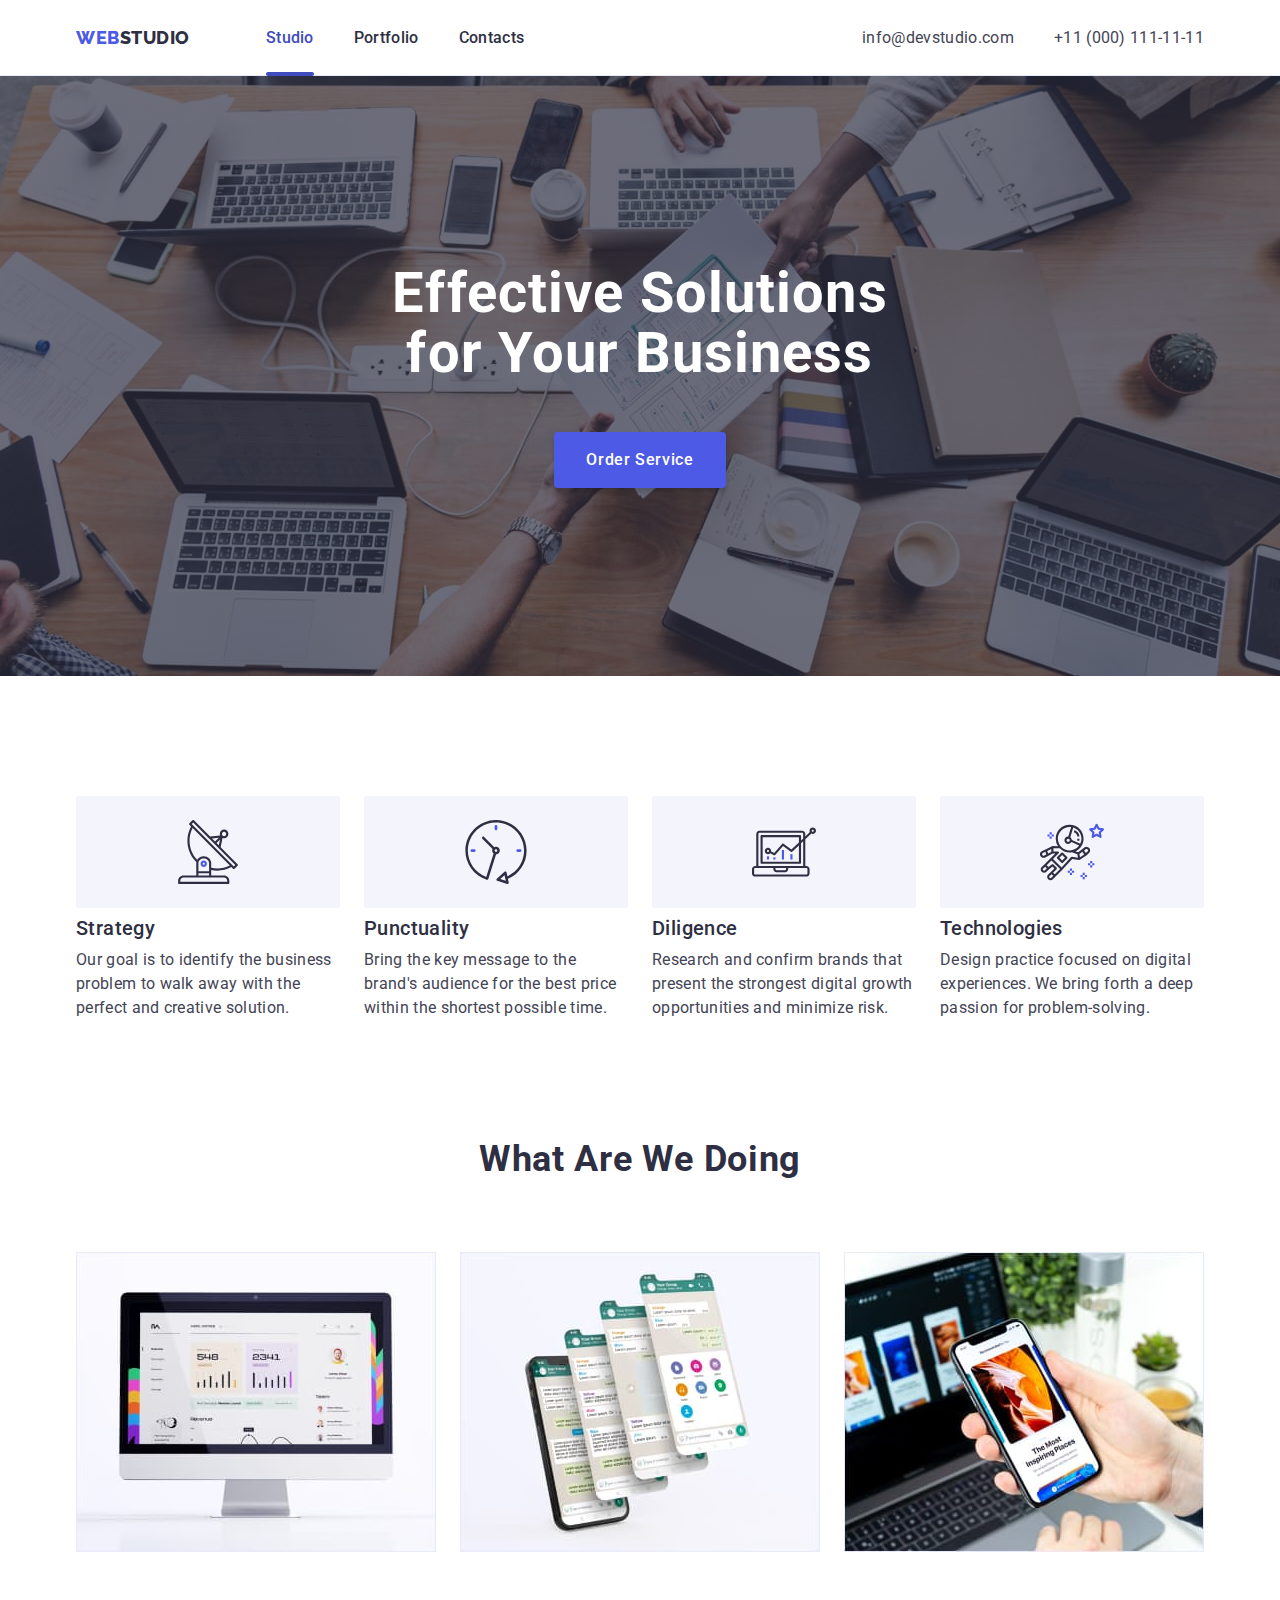
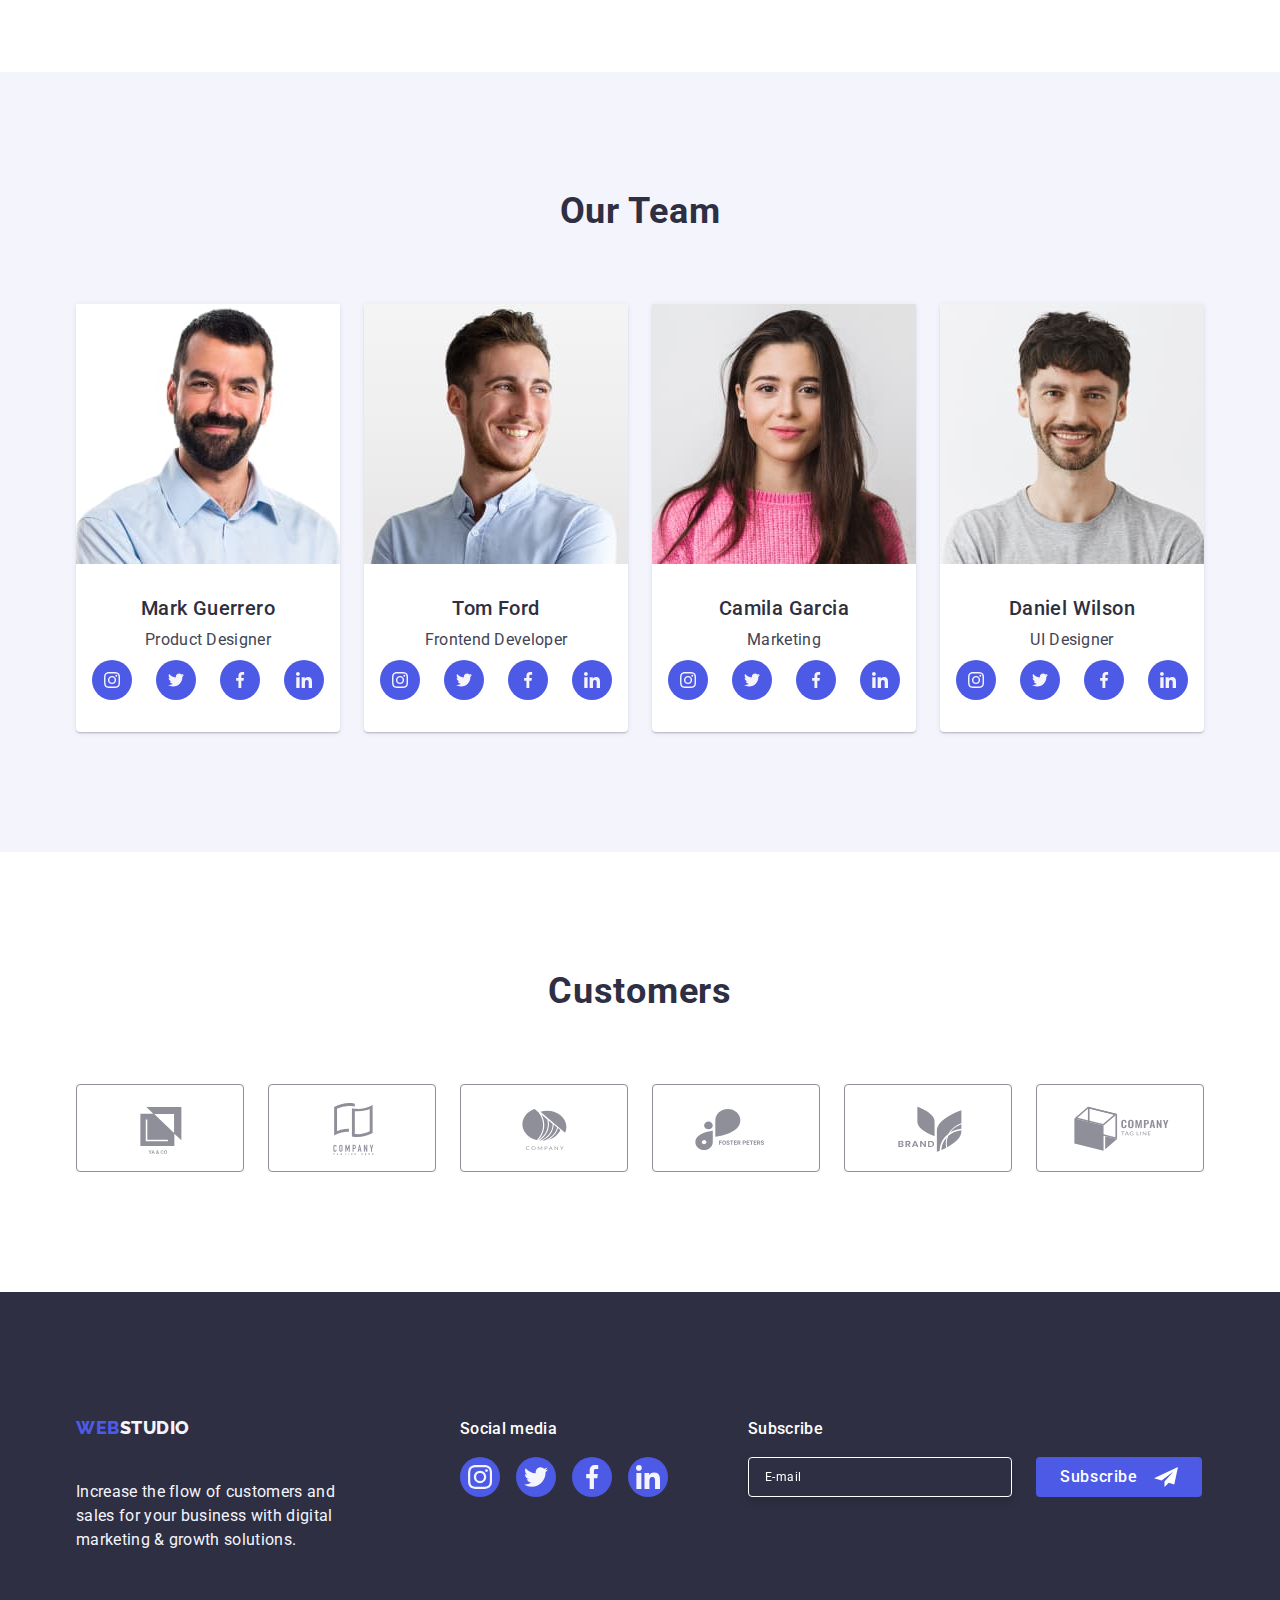
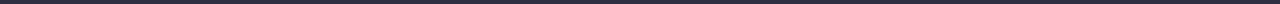
==== index.html @ 9b68bb9d "Add files via upload" ====
<!DOCTYPE html>
<html lang="en">
<head>
    <meta charset="UTF-8">
    <meta http-equiv="X-UA-Compatible" content="IE=edge">
    <meta name="viewport" content="width=device-width, initial-scale=1.0">
    <title>Document</title>
    <link rel="preconnect" href="https://fonts.googleapis.com">
    <link rel="preconnect" href="https://fonts.gstatic.com" crossorigin>
    <link href="https://fonts.googleapis.com/css2?family=Raleway:wght@800&family=Roboto:wght@400;500;700;900&display=swap" rel="stylesheet">
    <link rel="stylesheet" href="https://cdnjs.cloudflare.com/ajax/libs/modern-normalize/1.1.0/modern-normalize.min.css">
    <link rel="stylesheet" href="./css/styles.css"/>

</head>
    <body>
          
   <header class="header">
    <div class="container page-header-container">
    <nav class="page-nav">
      <a href="./index.html" class="logo link">Web<span class="text-logo">Studio</span></a>
      <ul class="list menu">
        <li class="menu-nav"><a class="list-nav current link" href="./index.html">Studio</a></li>
        <li class="menu-nav"><a class="list-nav link" href="./portfolio.html">Portfolio</a></li>
        <li class="menu-nav"><a class="list-nav link" href="">Contacts</a></li>
      </ul>
    </nav>
    <address class="address">
    <ul class="list menu-address">
      <li class="menu-contact"><a class="list-contact link" href="mailto:info@devstudio.com">info@devstudio.com</a></li>
      <li class="menu-contact"><a class="list-contact link" href="tel:+110001111111">+11 (000) 111-11-11</a></li>
    </ul>
  </address>
    </div>
  </header>

  <main>

      <section class="hero">
        <div class="container hero-wrap">
        <h1 class="hero-title">Effective Solutions for Your Business</h1>
        <button type="button" class="hero-button" data-modal-open>Order Service</button>
        </div>
      </section>
  
    <section class="section">
      <div class="container">
      <h2 hidden class="visually-hidden">Features</h2>
      <ul class="section-text list">
        <li class="card-list">
          <div class="advantages">
          <svg class="icon-antenna" width="64" height="64"><use href="./images/icons.svg#icon-antenna"></use>
         </svg>
        </div>

          <h3 class="headline">Strategy</h3>
          <p class="text">Our goal is to identify the business problem to walk away with the perfect and creative solution. </p>
        </li>
        <li class="card-list">
          <div class="advantages">
            <svg class="icon-clock" width="64" height="64"><use href="./images/icons.svg#icon-clock"></use>
           </svg>
          </div>

          <h3 class="headline">Punctuality</h3>
          <p class="text">Bring the key message to the brand's audience for the best price within the shortest possible time.</p>
        </li>
        <li class="card-list">
          <div class="advantages">
            <svg class="icon-diagram" width="64" height="64"><use href="./images/icons.svg#icon-diagram"></use>
           </svg>
          </div>

          <h3 class="headline">Diligence</h3>
          <p class="text">
            Research and confirm brands that present the strongest digital growth opportunities and minimize risk.</p>
        </li>
        <li class="card-list">
          <div class="advantages">
            <svg class="icon-astronaut" width="64" height="64"><use href="./images/icons.svg#icon-astronaut"></use>
           </svg>
          </div>
          <h3 class="headline">Technologies</h3>
          <p class="text">Design practice focused on digital experiences. We bring forth a deep passion for problem-solving.</p>
        </li>
      </ul>
      </div>
    </section>

    <section class="section-work">
      <div class="container">
      <h2 class="section-title">What are we doing</h2>
      <ul class="cards list">
        <li class="card-list card-imag">
          <img
            width="360"
            src="./images/computer.jpg"
            alt="Project development"
          />
        </li>
        <li class="card-list card-imag">
          <img
            width="360"
            src="./images/addition.jpg"
            alt="Optimization"
          />
        </li>
        <li class="card-list card-imag">
          <img
            width="360"
            src="./images/cellphone.jpg"
            alt="Design"
          />
        </li>
      </ul>
      </div>
    </section>
    <section class="section-comand">
      <div class="container">
      <h2 class="section-title">Our Team</h2>
      <ul class="cards list">
        <li class="list-comand">
          <img width="264" src="./images/markguerrero.jpg" alt="Mark Guerrero" />
          <div class="comand-card">
          <h3 class="headline headline-comand">Mark Guerrero</h3>
          <p class="text comand-text">Product Designer</p>
        
          <ul class="social-icons list">
            <li class="social"> 
              <a class="social-link link" href="">
              <svg class="icon" width="16" height="16"><use href="./images/icons.svg#icon-instagram"></use>
              </svg>
              </a>
            </li>

            <li class="social"><a class="social-link link" href="">
              <svg class="icon" width="16" height="16"><use href="./images/icons.svg#icon-twitter"></use>
              </svg>
            </a>
            </li>

            <li class="social">
              <a class="social-link link " href="">
              <svg class="icon" width="16" height="16"><use href="./images/icons.svg#icon-facebook"></use>
              </svg>
              </a>
            </li>

            <li class="social"> 
              <a class="social-link link" href="">
              <svg class="icon" width="16" height="16"><use href="./images/icons.svg#icon-linkedin"></use>
              </svg>
              </a>
            </li>
          </ul>
          </div>
        </li>

        <li class="list-comand">
          <img width="264" src="./images/tomford.jpg" alt="Tom Ford" />
          <div class="comand-card">
          <h3 class="headline headline-comand">Tom Ford</h3>
          <p class="text comand-text">Frontend Developer</p>
          

          <ul class="social-icons list">

            <li class="social"> 
              <a class="social-link link" href="">
              <svg class="icon" width="16" height="16"><use href="./images/icons.svg#icon-instagram"></use>
              </svg>
              </a>
            </li>

            <li class="social"><a class="social-link link" href="">
              <svg class="icon" width="16" height="16"><use href="./images/icons.svg#icon-twitter"></use>
              </svg>
            </a>
            </li>

            <li class="social">
              <a class="social-link link" href="">
              <svg class="icon" width="16" height="16"><use href="./images/icons.svg#icon-facebook"></use>
              </svg>
              </a>
            </li>

            <li class="social"> 
              <a class="social-link link" href="">
              <svg class="icon" width="16" height="16"><use href="./images/icons.svg#icon-linkedin"></use>
              </svg>
              </a>
            </li>
          </ul>
          </div>
          </li>
      
        <li class="list-comand">
  
          <img width="264" src="./images/camilagarcia.jpg" alt="Camila Garcia" />
          <div class="comand-card">
          <h3 class="headline headline-comand">Camila Garcia</h3>
          <p class="text comand-text">Marketing</p>
        
          <ul class="social-icons list">
            
            <li class="social"> 
              <a class="social-link link" href="">
              <svg class="icon" width="16" height="16"><use href="./images/icons.svg#icon-instagram"></use>
              </svg>
              </a>
            </li>

            <li class="social"><a class="social-link link" href="">
              <svg class="icon" width="16" height="16"><use href="./images/icons.svg#icon-twitter"></use>
              </svg>
            </a>
            </li>

            <li class="social">
              <a class="social-link link " href="">
              <svg class="icon" width="16" height="16"><use href="./images/icons.svg#icon-facebook"></use>
              </svg>
              </a>
            </li>

            <li class="social"> 
              <a class="social-link link" href="">
              <svg class="icon" width="16" height="16"><use href="./images/icons.svg#icon-linkedin"></use>
              </svg>
              </a>
            </li>
          </ul>
          </div>
        </li>
        <li class="list-comand">
          <img width="264" src="./images/danielwilson.jpg" alt="Daniel Wilson" />
          <div class="comand-card">
          <h3 class="headline headline-comand">Daniel Wilson</h3>
          <p class="text comand-text">UI Designer</p>
          
          <ul class="social-icons list">
            
            <li class="social"> 
              <a class="social-link link" href="">
              <svg class="icon" width="16" height="16"><use href="./images/icons.svg#icon-instagram"></use>
              </svg>
              </a>
            </li>

            <li class="social"><a class="social-link link" href="">
              <svg class="icon" width="16" height="16"><use href="./images/icons.svg#icon-twitter"></use>
              </svg>
            </a>
            </li>

            <li class="social">
              <a class="social-link link " href="">
              <svg class="icon" width="16" height="16"><use href="./images/icons.svg#icon-facebook"></use>
              </svg>
              </a>
            </li>

            <li class="social"> 
              <a class="social-link link" href="">
              <svg class="icon" width="16" height="16"><use href="./images/icons.svg#icon-linkedin"></use>
              </svg>
              </a>
            </li>
          </ul>
          </div>
        </li>
      </ul>
      </div>
    </section>

<section class="section">
  <div class="container">
  <h2 class="headline-customers">Customers</h2>

  <ul class="company-list list">       
    <li class="company"> 
      <a class="site-companys link" href="">
      <svg class="customers-icon" width="104" height="56"><use href="./images/icons.svg#icon-ya-co"></use>
      </svg>
      </a>
    </li>

    <li class="company"> 
      <a class="site-companys link" href="">
      <svg class="customers-icon" width="104" height="56"><use href="./images/icons.svg#icon-tagline-here"></use>
      </svg>
      </a>
    </li>
    <li class="company"> 
      <a class="site-companys link" href="">
      <svg class="customers-icon" width="104" height="56"><use href="./images/icons.svg#icon-company"></use>
      </svg>
      </a>
    </li>
    <li class="company"> 
      <a class="site-companys link" href="">
      <svg class="customers-icon" width="104" height="56"><use href="./images/icons.svg#icon-foster"></use>
      </svg>
      </a>
    </li>
    <li class="company"> 
      <a class="site-companys link" href="">
      <svg class="customers-icon" width="104" height="56"><use href="./images/icons.svg#icon-brand"></use>
      </svg>
      </a>
    </li>
    <li class="company"> 
      <a class="site-companys link" href="">
      <svg class="customers-icon" width="104" height="56"><use href="./images/icons.svg#icon-tagline"></use>
      </svg>
      </a>
    </li>

  </ul>
  </div>
</section>

  </main>

  <footer class="footer">
    <div class="container footer-conteriner">

      <div class="footer-item">
    <a href="./index.html" class="logo link logo-link">Web<span class="footer-logo">Studio</span></a>
    <p class="text footer-text">Increase the flow of customers and sales for your business with digital marketing & growth solutions.</p>
    </div>

    <div>
    <p class="hidden-social">Social media</p>

    <ul class="social-footer list">     
      <li class="footer-icons"> 
        <a class="social-icon-link link" href="">
        <svg class="icon" width="24" height="24"><use href="./images/icons.svg#icon-instagram"></use>
        </svg>
        </a>
      </li>

      <li class="footer-icons"><a class="social-icon-link link" href="">
        <svg class="icon" width="24" height="24"><use href="./images/icons.svg#icon-twitter"></use>
        </svg>
      </a>
      </li>

      <li class="footer-icons">
        <a class="social-icon-link link " href="">
        <svg class="icon" width="24" height="24"><use href="./images/icons.svg#icon-facebook"></use>
        </svg>
        </a>
      </li>

      <li class="footer-icons"> 
        <a class="social-icon-link link" href="">
        <svg class="icon" width="24" height="24"><use href="./images/icons.svg#icon-linkedin"></use>
        </svg>
        </a>
      </li>
    </ul>
    </div>

    <div class="footer-input">
    <p class="text-subscribe">Subscribe</p>
   
    <form class="form-footer">
    <input type="email" name="footer_amail" class="footer-form-input"
    placeholder="E-mail">
    <button type="submit" class="footer-form-submit">Subscribe
      <svg class="icon-frame" width="24" height="24"><use href="./images/icons.svg#icon-frame"></use>
      </svg>
    </button>
    </form>
    </div>

    </div> 
  </footer>

   <div class="backdrop is-hidden" data-modal>
    <div class="modal">
      <button type="button" class="modal-close" data-modal-close><svg class="icon-close" width="8" height="8"><use href="./images/icons.svg#icon-close-black-18dp-2-1"></use>
      </svg></button>
      <p class="modal-text">Leave your contacts and we will call you back</p>
      <form class="modal-form">
      <label class="modal-form-field">
       <span class="modal-form-input-desc">Name</span>
       <span class="modal-form-wrapper">
       <input type="text"
         name="user_name" 
         class="modal-form-input" 
         pattern="^[a-zA-Z]+" 
         minlength="2">
         <svg class="icon-modal" width="18" height="18"><use href="./images/icons.svg#icon-person-black"></use>
         </svg>
        </span>
      </label>
      <label class="modal-form-field">
        <span class="modal-form-input-desc">Phone</span>
         <span class="modal-form-wrapper">
        <input type="tel"
          name="user_phone"
          class="modal-form-input"
          pattern="[0-9]{3}-[0-9]{3}-[0-9]{2}-[0-9]{2}"
          title="xxx-xxx-xx-xx">
          <svg class="icon-modal" width="18" height="24"><use href="./images/icons.svg#icon-phone-black"></use>
          </svg>
        </span>
       </label>
       <label class="modal-form-field">
        <span class="modal-form-input-desc">Email</span>
        <span class="modal-form-wrapper">
         <input type="email" name="user_amail" class="modal-form-input">
         <svg class="icon-modal" width="18" height="24"><use href="./images/icons.svg#icon-email-black"></use>
         </svg>
        </span>
       </label>
       <label class="modal-form-field">
        <span class="modal-form-input-desc">Comment</span>
        <textarea 
        name="user_messege"
        class="modal-form-message" 
        placeholder="Text input"></textarea>
       </label>

       <div class="modal-field">

       <input id="user-policy"
        type="checkbox"
        name="user_polyci" 
        value="true"
        class="modal-form-check visually-hidden">

       <label for="user-policy" class="modal-form-check-desk">

        <span class="modal-icon"><svg class="icon-vector-icon" width="10" height="8"><use href="./images/icons.svg#icon-vector-icon"></use>
        </svg></span>
        I accept the terms and conditions of the&nbsp;<a href="" class="modal-href">Privacy Policy</a></label>
      </div>
       
        <button type="submit" class="modal-form-submit">Send</button>
      </form>
    </div>
   </div>
  
   <script src="./js/modal.js"></script>
</body>
</html>
---- css/styles.css ----
:root {
    --primary-brand-color:#4D5AE5;
    --dark-text-color: #2E2F42;
    --text-color: #434455;
    --white-color: #FFFFFF;
    --background-light:#F4F4FD;
    --primeri-font-family: Roboto, sans-serif;
    --secondar-font-family: Raleway, sans-serif;
    --pressed-state: #404BBF;
    --accent: #E7E9FC;
    --color-icons: #8e8f99; 
}
h1, h2, h3, h4, h5, h6, p{
    margin-top: 0;
    margin-bottom: 0;
}
ul, ol{
    margin-top: 0;
    margin-bottom: 0;
    padding-left: 0;
}
img{
    display: block;
}

.container{
    width: 1158px;
    padding: 0 15px;
    margin: 0 auto;
}

body{
    color: var(--text-color);
    font-family: var(--primeri-font-family);
    background-color: var(--white-color);
}
.header{
    /*padding-top: 25.5px;
    padding-bottom: 25.5px;*/
    border-bottom: 1px solid #e7e9fc;
    box-shadow: 0px 2px 1px rgba(46, 47, 66, 0.08), 0px 1px 1px rgba(46, 47, 66, 0.16), 0px 1px 6px rgba(46, 47, 66, 0.08);
}
.page-header-container{
    display: flex;
    align-items: center;

}
.page-nav{
    display: flex;
    align-items: center;
}
.menu{
    display: flex;
    align-items: center;

}
.menu-address{
    display: flex;
    align-items: center; 
}
.logo {
    margin-right: 76px;
}
.menu-nav:not(:last-child){
    margin-right: 40px;
}


.logo{
font-family:var(--secondar-font-family);
font-weight: 800;
font-size: 18px;
line-height: 1.17;
letter-spacing: 0.03em;
text-transform: uppercase;
color: var(--primary-brand-color);
padding-top: 25.5px;
padding-bottom: 25.5px;


}
.link{
text-decoration: none;
cursor: pointer;
}
.text-logo{
    color: var(--dark-text-color);
}
.list{
    list-style: none;
}
.list-nav{
    font-weight: 500;
    font-size: 16px;
    line-height: 1.5;
    letter-spacing: 0.02em;
    color: var(--dark-text-color);
    position: relative;
    display: block;
    padding-top: 25.5px;
    padding-bottom: 25.5px;
    transition: color 250ms cubic-bezier(0.4, 0, 0.2, 1);
    
}

.list-nav::after{
content: "";
position: absolute;
left: 0;
bottom: -1px;

width: 100%;
height: 4px;
display: block;
border-radius: 2px;
background-color:var(--pressed-state);
opacity: 0;
}
.list-nav:hover::after,
.list-nav:focus::after,
.list-nav.current::after{
 opacity: 1;
}

.list-nav:hover,
.list-nav:focus,
.list-nav.current{
       color:var(--pressed-state);
       
    }

    /*.list-nav{
        padding: 24px 0 24px;  
    }*/
    .address{
        font-style: normal;
    }
  
    .list-contact{
        font-size: 16px;
        line-height: 1.5;
        letter-spacing: 0.02em;
        color: var(--text-color);
        padding-top: 25.5px;
        padding-bottom: 25.5px;
        transition: color 250ms cubic-bezier(0.4, 0, 0.2, 1);
    
    }
    .list-contact:hover,
    .list-contact:focus{
       color:var(--pressed-state);
    
    }
    .address{
        margin-left: auto;
    }
    .menu-contact:not(:last-child){
        margin-right: 40px;
    }
    
          /***main***/

    .hero{
      background-color:var(--dark-text-color);
      height: 600px;
      background-image: linear-gradient(rgba(46, 47, 66, 0.7),rgba(46, 47, 66, 0.7)), url(../images/people-office.jpg); 
      max-width: 1440px;
      background-size: cover;
      background-repeat: no-repeat;
      background-position:center;
      margin-left: auto;
      margin-right: auto;
    }
   

    .hero-title{
        font-weight: 700;
        font-size: 56px;
        line-height: 1.07;
        text-align: center;
        letter-spacing: 0.02em;
        color: var(--white-color);
        max-width: 496px; 
        margin-left :auto;
        margin-right :auto;
       
  
      
    }
    .hero-button{
        background-color:var(--primary-brand-color);
        font-weight: 500;
        font-size: 16px;
        line-height: 1.5;
        letter-spacing: 0.04em;
        color: var(--white-color);
        cursor: pointer;
        border-radius: 4px;
        font-family: var(--primeri-font-family);
        box-shadow: 0px 4px 4px rgba(0, 0, 0, 0.15);
        padding-top: 16px;
        padding-bottom: 16px;
        padding-left: 32px;
        padding-right: 32px;
        display: block; 
        min-width: 169px;
        height: 56px;
        border: none;
        margin-top: 48px;
        margin-left :auto;
        margin-right :auto;
        transition: background-color 250ms cubic-bezier(0.4, 0, 0.2, 1);
    }
    .hero-button:hover,
    .hero-button:focus{
        background-color:var(--pressed-state);
    }
    .hero{
        padding: 188px 0 188px;
       
    }

    .visually-hidden {
        position: absolute;
          white-space: nowrap;
          width: 1px;
          height: 1px;
          overflow: hidden;
          border: 0;
          padding: 0;
          clip: rect(0 0 0 0);
          clip-path: inset(50%);
          margin: -1px;
      }

.section{
    padding-top: 120px;
    padding-bottom: 120px;
}
.advantages{
width: 264px;
height: 112px;
background-color: #F4F4FD;
border-radius: 4px;
margin-bottom: 8px;
display: flex;
align-items: center;
justify-content: center;

}



    .headline{
        font-weight: 500;
        font-size: 20px;
        line-height: calc(24/20);
        letter-spacing: 0.02em;
        color:var(--dark-text-color);
        
        }
        .headline{
            margin-bottom: 8px;
        }
        .text{
            font-weight: 400;
            font-size: 16px;
            line-height:calc(24/16);
            letter-spacing: 0.02em;   
        }
        .section-text{
            display: flex;
        
        }
        .card-list:not(:last-child){
    
            margin-right: 24px;
        
        }
        .card-list{
        width: calc((100% - 72px) / 4); 
        }

        .section-work{
            padding-bottom: 120px;
        
        }
        .card-imag{
            width: calc((100% - 48px) / 3);
        }
    
    .section-title{
    font-weight: 700;
    font-size: 36px;
    line-height:1.11;
    text-align: center;
    letter-spacing: 0.02em;
    text-transform: capitalize;
    color: var(--dark-text-color);
    }
    .section-title{
        margin-bottom: 72px;
    }
    .cards{
        display: flex;
       
    }
    .section-comand{
        padding: 120px 0 ; 
    }
    
    .section-comand{
        background-color: var(--background-light);
    }

    .list-comand{
        background-color: var(--white-color);
        text-align: center;
        border-radius: 0px 0px 4px 4px; 
        box-shadow: 0px 1px 6px rgba(46, 47, 66, 0.08), 0px 1px 1px rgba(46, 47, 66, 0.16), 0px 2px 1px rgba(46, 47, 66, 0.08);

    }
    .list-comand:not(:last-child){
    
        margin-right: 24px;
    }
    .comand-card{
        padding: 32px 16px 0px;
    
    }
    .headline-comand{
        text-align: center; 
        margin-bottom: 8px;
    }
    .comand-text{
        text-align: center; 
    }

.social-icons{
    display: flex;
    justify-content: center;
    gap: 24px;

    
}
/*
.social:not(:last-child){
    margin-right: 24px;
}*/
    
.social-link{
    width: 100%;
    height: 100%;
    display: flex;
    align-items: center;
    justify-content: center;
    background-color:var(--primary-brand-color);
    border-radius: 50%;
    transition: background-color 250ms cubic-bezier(0.4, 0, 0.2, 1);

}

.social {
    width: 40px;
    height: 40px;
    margin-bottom: 32px;
    margin-top: 8px;

}
.social-link:hover,
.social-link:focus{
background-color:var(--pressed-state);

}
.icon{
    fill: var(--background-light);
}
  /*Customers*/

  .headline-customers{
    font-family:var(--primeri-font-family);
font-weight: 700;
font-size: 36px;
line-height: 1.11;
text-align: center;
letter-spacing: 0.02em;
text-transform: capitalize;
color:var(--dark-text-color);
margin-bottom: 72px; 
  }

 
.company-list{
    display: flex;
    gap: 24px; 
}
.company{
    width: calc((100% - 120px) / 6);
    height: 88px; 
}
.site-companys{
    width: 100%;
    height: 100%;
    border: 1px solid;
    border-radius: 4px;
    display: flex;
    align-items: center; 
    justify-content: center; 
    color:var(--color-icons);
    transition:  border-color 250ms cubic-bezier(0.4, 0, 0.2, 1), color 250ms cubic-bezier(0.4, 0, 0.2, 1); 
}
.customers-icon{
    fill:var(--color-icons);
    }
    .site-companys:hover,
    .site-companys:focus{
        color:var(--pressed-state);
        border-color:var(--pressed-state); 
    }
    .customers-icon{
        fill: currentColor;
    }
   
/*footer*/

    .footer-logo{
        color: var(--background-light);
    
    }
  
    .footer{
        background-color: var(--dark-text-color);
        font-weight: 400;
        font-size: 16px;
        line-height:calc(24/16);
        letter-spacing: 0.02em;
        color:var(--background-light);
        height: 312px;
        padding: 100px 0;
        
    }
 
    .logo-link{
        display: inline-block;
        margin-bottom: 16px;  
    }

    .footer-text{
        max-width: 264px;
    }

    .footer-conteriner{
        display: flex;
        align-items: baseline;
    }
    .footer-item{
        margin-right: 120px;
    }

.hidden-social{
font-family:var(--primeri-font-family);
font-style: normal;
font-weight: 500;
font-size: 16px;
line-height: 1.5;
letter-spacing: 0.02em;
margin-bottom: 16px;
color: var(--white-color);
    }
    .social-footer{
        display: flex;
        gap: 16px;
    }
    .footer-icons{
        width: 40px;
        height: 40px;
    }
    .social-icon-link{
        width: 100%;
        height: 100%;
        background-color:var(--primary-brand-color);
        border-radius: 50%;
        display: flex;
        align-items: center;
        justify-content: center; 
        transition: background-color  250ms cubic-bezier(0.4, 0, 0.2, 1);
    
    }
    .social-icon-link:hover{
        background-color: #31d0aa;
    }
    .social-icon-link:focus{
        background-color: #31d0aa;
    }

    .footer-input{
        display: inline-block;
    }
    .text-subscribe{
    font-family:var(--primeri-font-family);
    font-weight: 500;
    font-size: 16px;
    line-height: 1.5;
    letter-spacing: 0.02em;
    color:var(--white-color);
    margin-bottom: 16px;
    }
    .footer-input{
        margin-left: 80px;
    }
    .footer-form-input{
        width: 264px;
        height: 40px;
        padding-left: 16px;
        border: 1px solid #FFFFFF;
        filter: drop-shadow(0px 4px 4px rgba(0, 0, 0, 0.15));
        border-radius: 4px;
        background-color: var(--dark-text-color);
        font-family:var(--primeri-font-family);
        font-weight: 400;
        font-size: 12px;
        line-height: 2;
        letter-spacing: 0.04em;
        color:var(--white-color);
    }
    .footer-form-input:focus{
        outline: none;
    }
    
    .footer-form-input::placeholder{
    font-family:var(--primeri-font-family);
    font-weight: 400;
    font-size: 12px;
    line-height: 2;
    letter-spacing: 0.04em;
    color:var(--white-color);
    }
    
    
    .footer-form-submit{
        align-self: center;
        min-width: 165px;
        height: 40px;
        padding-left: 24px;
        padding-right: 24px;
        padding-top: 8px;
        padding-bottom: 8px;
        background-color: var(--primary-brand-color);
        border: none;
        border-radius: 4px;
        font-family: var(--primeri-font-family);
        font-weight: 500;
        font-size: 16px;
        line-height: 1.5;
        letter-spacing: 0.04em;
        color: var(--white-color);
        transition: background-color 250ms cubic-bezier(0.4, 0, 0.2, 1);
        cursor: pointer; 
        display: flex;
        justify-content: center;
        align-items: center;
        fill: var(--white-color);
        transition: background-color 250ms cubic-bezier(0.4, 0, 0.2, 1);
    }
    .footer-form-submit:hover,
    .footer-form-submit:focus{
        background-color:var(--pressed-state);
    }
    
    .icon-frame{
    margin-left: 16px;
    }
    .form-footer{
        display: flex;
        gap: 24px;
    }

/*** portfolio***/



    .button-filters{
        background:var(--background-light);
        border: 1px solid var(--accent); 
        color: var(--primary-brand-color);
        font-family: var(--primeri-font-family);
        border-radius: 4px;
        font-weight: 500;
        font-size: 16px;
        line-height: 1.5;
        letter-spacing: 0.04em;
        cursor: pointer;
        padding: 12px 24px;
        transition: color 250ms cubic-bezier(0.4, 0, 0.2, 1), background-color 250ms cubic-bezier(0.4, 0, 0.2, 1), border-color 250ms cubic-bezier(0.4, 0, 0.2, 1), box-shadow 250ms cubic-bezier(0.4, 0, 0.2, 1);
    
    }
    .button-filters:hover,
    .button-filters:focus{
        background:var(--pressed-state);
        color:var(--white-color);
        box-shadow: 0px 3px 1px rgba(0, 0, 0, 0.1), 0px 2px 1px rgba(0, 0, 0, 0.08), 0px 2px 2px rgba(0, 0, 0, 0.12);
    }

    .button-filters:hover{
    border: 1px solid transparent;
    }
    .button-filters:focus{
    border: 1px solid transparent;
    }
    .filtres{
        padding: 96px 0 120px;
    }
    .section-button{
        display: flex;
        justify-content: center; 
        margin-bottom: 72px;
        gap: 24px;
    }
    .cards-portfolio{
        display: flex;
        flex-wrap: wrap;
        row-gap: 48px;  
        column-gap: 24px; 
    }
    .gallery-list{
        width: calc((100% - 48px) / 3);   
    }
    .portfolio-card:hover .cover-text{
        transform: translateY(0);
    }

    .portfolio-card:focus .cover-text{
        transform: translateY(0);
    }

    .portfolio-card{
        display: block; 
        transition: box-shadow 250ms cubic-bezier(0.4, 0, 0.2, 1);
    
    }
    .portfolio-card:hover{
        box-shadow: 0px 1px 6px rgba(46, 47, 66, 0.08), 0px 1px 1px rgba(46, 47, 66, 0.16), 0px 2px 1px rgba(46, 47, 66, 0.08);  
    }
    .portfolio-card:focus{
        box-shadow: 0px 1px 6px rgba(46, 47, 66, 0.08), 0px 1px 1px rgba(46, 47, 66, 0.16), 0px 2px 1px rgba(46, 47, 66, 0.08);  
    }

    .portfolio-text{
        border: 1px solid #e7e9fc; 
        border-top: none;
        padding: 32px 16px;
    }
    .portfolio-headline{
        margin-bottom: 8px;
    }
    .tex-card{
        color: var(--text-color);
    }
    .portfolio-cover-wrap{
        position: relative;
        overflow: hidden;
    }
    .cover-text{
        position: absolute;
        top: 0;
        font-family: var(--primeri-font-family);
        font-weight: 400;
        font-size: 16px;
        line-height: 1.5;
        letter-spacing: 0.02em;
        color: var(--background-light);
        padding: 40px 32px;
        background-color: var(--primary-brand-color);
        height: 100%;
        transform: translateY(100%);
        transition: transform 250ms cubic-bezier(0.4, 0, 0.2, 1);

    }

   /* modal*/

    .backdrop{
        position: fixed;
        width: 100%;
        height: 100%;
        background-color: rgba(46, 47, 66, 0.4);
        top: 0;
        transition: opacity 250ms cubic-bezier(0.4, 0, 0.2, 1), visibility 250ms cubic-bezier(0.4, 0, 0.2, 1);

    }

.modal{
    position: absolute;
    top: 50%;
    left: 50%;
    transform: translate(-50%, -50%);
    width: 408px;
    min-height: 584px;
    background-color: #FCFCFC;
    box-shadow: 0px 1px 1px rgba(0, 0, 0, 0.14), 0px 1px 3px rgba(0, 0, 0, 0.12), 0px 2px 1px rgba(0, 0, 0, 0.2);
    border-radius: 4px;
    padding: 72px 24px 24px 24px;
    transition: transform 250ms cubic-bezier(0.4, 0, 0.2, 1);
    
}

.modal-close{
    position: absolute;
    top: 24px; 
    right: 24px;
    width: 24px;
    height: 24px;
    background: #E7E9FC;
    border: 1px solid rgba(0, 0, 0, 0.1);
    border-radius: 50%;
    display: flex;
    align-items: center;
    justify-content: center;
    margin-left: auto;
    cursor: pointer;
    padding: 0; 
    transition: background-color 250ms cubic-bezier(0.4, 0, 0.2, 1), border 250ms cubic-bezier(0.4, 0, 0.2, 1);

}
   
.is-hidden{
    visibility: hidden;
    opacity: 0;
    pointer-events: none;
}
.modal-close:hover,
.modal-close:focus{
    border: none;
    background-color: var(--pressed-state);
    color: #FFFFFF;
}
.icon-close{
    fill:var(--dark-text-color);
    transition: fill 250ms cubic-bezier(0.4, 0, 0.2, 1);
    }

    .icon-close{
        fill: currentColor;
    }
    /* modal form*/

    .modal-text{
    font-family: var(--primeri-font-family);
    font-weight: 500;
    font-size: 16px;
    line-height: 1.5;
    text-align: center;
    letter-spacing: 0.02em;
    color: var(--dark-text-color);
    margin-bottom: 16px;
    
    }
    


    .modal-form{
        display: flex;
        flex-direction: column;
    }
    .modal-form-input{
        width: 100%;
        height: 40px;
        border: 1px solid rgba(46, 47, 66, 0.4);
        border-radius: 4px;
        padding-left: 38px;
        transition: border-color 250ms cubic-bezier(0.4, 0, 0.2, 1);
    }
    .modal-form-input:focus{
        outline: none;
        border-color: var(--primary-brand-color);
        
        
    }

    .modal-form-input-desc{
        display: block;
        font-family: var(--primeri-font-family);
        font-weight: 400;
        font-size: 12px;
        line-height: 1.16;
        letter-spacing: 0.01em;
        color: var(--color-icons);
        margin-bottom: 4px;
    }

    .modal-form-field{
        margin-bottom: 8px;
    }

    .modal-form-wrapper{
        display: block;
        position: relative;
    }
    .icon-modal{
        position: absolute;
        display: block;
        top: 50%;
        left: 16px;
        transform: translateY(-50%);
      transition: background-color 250ms cubic-bezier(0.4, 0, 0.2, 1);
        
    }
    .icon-modal{
        fill: var(--dark-text-color);
    }


    .modal-form-input:focus+.icon-modal{
        fill: var(--primary-brand-color);

    }
    .modal-form-message{
        resize: none;
        width: 100%;
        height: 120px;
        padding: 8px 16px;
        transition: border-color 250ms cubic-bezier(0.4, 0, 0.2, 1);
        border-radius: 4px;
        border: 1px solid rgba(46, 47, 66, 0.4);

    }
.modal-form-message::placeholder{
    font-family:var(--primeri-font-family);
    font-weight: 400;
    font-size: 12px;
    line-height: 1.16;
    letter-spacing: 0.04em;
    color: rgba(46, 47, 66, 0.4);
}

    .modal-form-message:focus{
        outline: none;
        border-color: var(--primary-brand-color);
    }


        .modal-form-check-desk{
            display: flex;
            align-items: center;
        }

    .modal-form-check-desk .modal-icon{
        width: 16px;
        height: 16px;
        border: 1px solid rgba(46, 47, 66, 0.4);
        border-radius: 2px;
        cursor: pointer;
        margin-right: 8px;
        display: flex;
        align-items: center;
        justify-content: center;
        fill: transparent;
        transition: background-color 250ms cubic-bezier(0.4, 0, 0.2, 1);

    }
    .modal-form-check:checked + .modal-form-check-desk .modal-icon{
        background-color: var(--pressed-state);
        border: 1px solid var(--pressed-state);
        fill: var(--background-light);
    }


    .modal-form-check-desk{
        display: flex;
        align-items: center;
        font-family:var(--primeri-font-family);
        font-weight: 400;
        font-size: 12px;
        line-height: 1.16;
        letter-spacing: 0.04em;
        color:var(--color-icons);
        margin-bottom: 24px;

    }
    .modal-href{
        color: var(--primary-brand-color);
    }
    .modal-form-submit{
        align-self: center;
       min-width: 169px;
       height: 56px;
       padding: 16px 32px;
       background-color: var(--primary-brand-color);
       box-shadow: 0px 4px 4px rgba(0, 0, 0, 0.15);
       border: 1px;
       border-radius: 4px;
       font-family: var(--primeri-font-family);
       font-weight: 500;
       font-size: 16px;
       line-height: 1.5;
       letter-spacing: 0.04em;
       color: var(--white-color);
       transition: background-color 250ms cubic-bezier(0.4, 0, 0.2, 1);
       cursor: pointer;
    }


.modal-form-submit:hover,
.modal-form-submit:focus{
    background-color:var(--pressed-state);
}
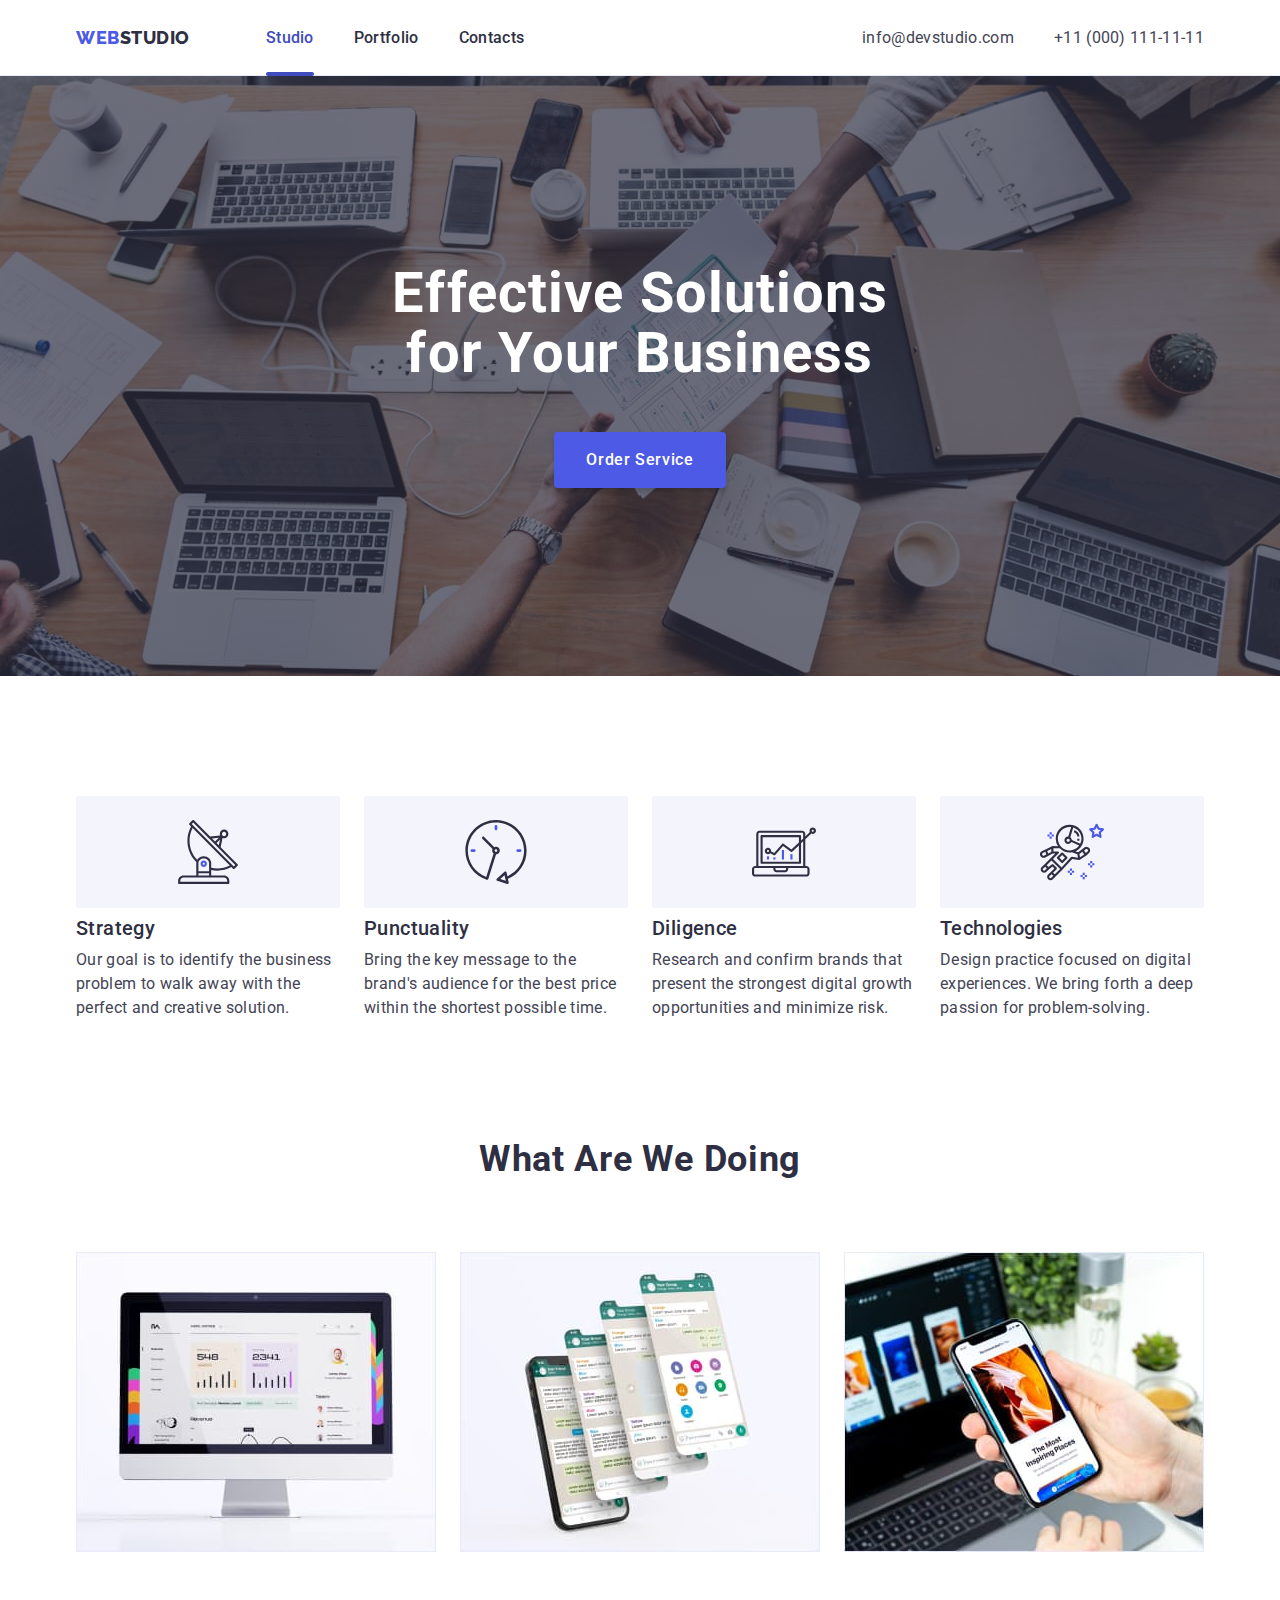
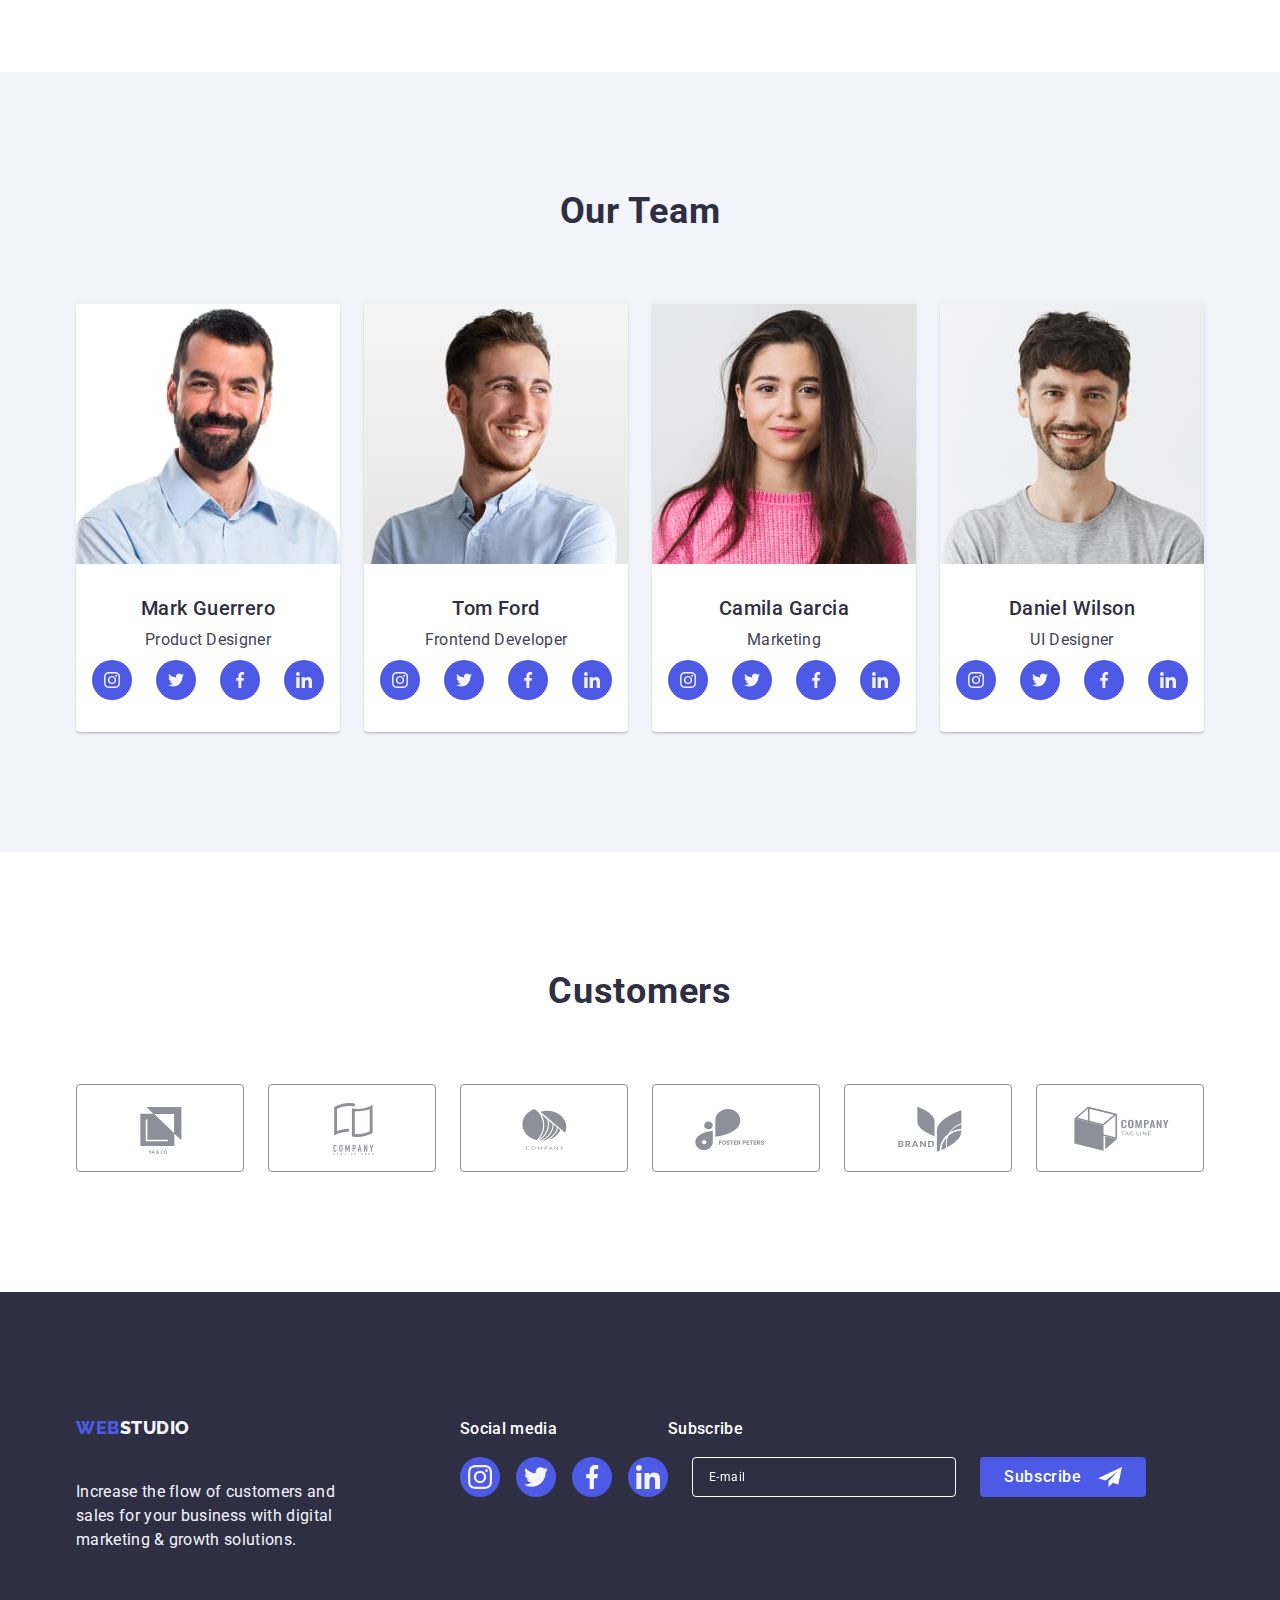
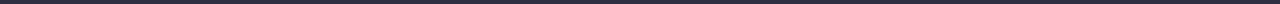
==== commit 972fbb2c: "Add files via upload" ====
--- a/index.html
+++ b/index.html
@@ -365,14 +365,15 @@
 
     <div class="footer-input">
     <p class="text-subscribe">Subscribe</p>
-   
     <form class="form-footer">
-    <input type="email" name="footer_amail" class="footer-form-input"
+    <label class="footer-label"></label>
+    <input type="email" name="footer-email" class="footer-form-input"
     placeholder="E-mail">
     <button type="submit" class="footer-form-submit">Subscribe
       <svg class="icon-frame" width="24" height="24"><use href="./images/icons.svg#icon-frame"></use>
       </svg>
     </button>
+    
     </form>
     </div>
 
@@ -384,56 +385,72 @@
       <button type="button" class="modal-close" data-modal-close><svg class="icon-close" width="8" height="8"><use href="./images/icons.svg#icon-close-black-18dp-2-1"></use>
       </svg></button>
       <p class="modal-text">Leave your contacts and we will call you back</p>
+    
       <form class="modal-form">
-      <label class="modal-form-field">
-       <span class="modal-form-input-desc">Name</span>
-       <span class="modal-form-wrapper">
-       <input type="text"
-         name="user_name" 
-         class="modal-form-input" 
-         pattern="^[a-zA-Z]+" 
-         minlength="2">
-         <svg class="icon-modal" width="18" height="18"><use href="./images/icons.svg#icon-person-black"></use>
-         </svg>
-        </span>
-      </label>
-      <label class="modal-form-field">
-        <span class="modal-form-input-desc">Phone</span>
-         <span class="modal-form-wrapper">
-        <input type="tel"
-          name="user_phone"
-          class="modal-form-input"
-          pattern="[0-9]{3}-[0-9]{3}-[0-9]{2}-[0-9]{2}"
-          title="xxx-xxx-xx-xx">
-          <svg class="icon-modal" width="18" height="24"><use href="./images/icons.svg#icon-phone-black"></use>
-          </svg>
-        </span>
-       </label>
-       <label class="modal-form-field">
-        <span class="modal-form-input-desc">Email</span>
-        <span class="modal-form-wrapper">
-         <input type="email" name="user_amail" class="modal-form-input">
-         <svg class="icon-modal" width="18" height="24"><use href="./images/icons.svg#icon-email-black"></use>
-         </svg>
-        </span>
-       </label>
-       <label class="modal-form-field">
-        <span class="modal-form-input-desc">Comment</span>
-        <textarea 
-        name="user_messege"
-        class="modal-form-message" 
-        placeholder="Text input"></textarea>
-       </label>
-
-       <div class="modal-field">
-
-       <input id="user-policy"
+        <div class="modal-label">
+          <label class="modal-form-field" for="user-name">Name
+          </label>
+            <div class="modal-form-wrapper">
+            <input class="modal-input"
+              type="text"
+              id="user-name" 
+              name="user-name"  
+              pattern="^[a-zA-Z]+" 
+              minlength="2">
+              <svg class="icon-modal" width="18" height="24"><use href="./images/icons.svg#icon-person-black"></use>
+              </svg>
+            </div>
+            </div>
+
+           
+            <div class="modal-label">
+            <label class="modal-form-field" for="user-phone">Phone
+            </label>
+              <div class="modal-form-wrapper">
+              <input class="modal-input"
+                type="tel"
+                id="user-phone" 
+                name="user-phone"  
+                pattern="[0-9]{3}-[0-9]{3}-[0-9]{2}-[0-9]{2}"
+                 title="xxx-xxx-xx-xx">
+                 <svg class="icon-modal" width="18" height="24"><use href="./images/icons.svg#icon-phone-black"></use>
+                 </svg>
+              </div>
+              </div>
+
+             
+              <div class="modal-label">
+                 <label class="modal-form-field" for="user-email">Email
+                 </label>
+                  <div class="modal-form-wrapper">
+                  <input class="modal-input"
+                  type="email" 
+                  name="user-aemail"
+                  id="user-email">
+                  <svg class="icon-modal" width="18" height="24"><use href="./images/icons.svg#icon-email-black"></use>
+                  </svg>
+              </div>
+              </div>
+
+              <div class="modal-comment">
+                <label class="modal-form-field" for="user-comment">Comment
+                </label>
+                <textarea 
+                id="user-comment" 
+                name="user-comment"
+                class="modal-form-message" 
+                placeholder="Text input"></textarea>
+               </label>
+              </div>
+       <div class="modal-privasy">
+
+       <input  id="user-privacy"
         type="checkbox"
-        name="user_polyci" 
+        name="user-privacy"
         value="true"
         class="modal-form-check visually-hidden">
 
-       <label for="user-policy" class="modal-form-check-desk">
+       <label  for="user-privacy" class="modal-form-check-desk">
 
         <span class="modal-icon"><svg class="icon-vector-icon" width="10" height="8"><use href="./images/icons.svg#icon-vector-icon"></use>
         </svg></span>
@@ -441,7 +458,9 @@
       </div>
        
         <button type="submit" class="modal-form-submit">Send</button>
+    
       </form>
+   
     </div>
    </div>
   
--- a/css/styles.css
+++ b/css/styles.css
@@ -493,9 +493,11 @@
         background-color: #31d0aa;
     }
 
+    /*
     .footer-input{
         display: inline-block;
-    }
+    }*/
+
     .text-subscribe{
     font-family:var(--primeri-font-family);
     font-weight: 500;
@@ -505,9 +507,10 @@
     color:var(--white-color);
     margin-bottom: 16px;
     }
-    .footer-input{
+    /*.footer-input{
         margin-left: 80px;
-    }
+    }*/
+    
     .footer-form-input{
         width: 264px;
         height: 40px;
@@ -515,11 +518,11 @@
         border: 1px solid #FFFFFF;
         filter: drop-shadow(0px 4px 4px rgba(0, 0, 0, 0.15));
         border-radius: 4px;
-        background-color: var(--dark-text-color);
+        background-color: transparent;
         font-family:var(--primeri-font-family);
         font-weight: 400;
         font-size: 12px;
-        line-height: 2;
+        line-height: 1.5;
         letter-spacing: 0.04em;
         color:var(--white-color);
     }
@@ -528,14 +531,9 @@
     }
     
     .footer-form-input::placeholder{
-    font-family:var(--primeri-font-family);
-    font-weight: 400;
-    font-size: 12px;
-    line-height: 2;
-    letter-spacing: 0.04em;
     color:var(--white-color);
     }
-    
+
     
     .footer-form-submit{
         align-self: center;
@@ -762,58 +760,59 @@
         display: flex;
         flex-direction: column;
     }
-    .modal-form-input{
+
+
+
+    .modal-label {
+    margin-bottom: 8px;
+     }
+
+    .modal-form-field{
+        font-size: 12px;
+        line-height: 1.17;
+        letter-spacing: 0.04em; 
+        color: var(--color-icons);
+        display: block; 
+        margin-bottom: 4px;
+    
+    }
+    .modal-form-wrapper{
+        position: relative;
+    }
+    .modal-input{
         width: 100%;
         height: 40px;
-        border: 1px solid rgba(46, 47, 66, 0.4);
+        border: 1px solid rgba(46, 47, 66, 0.4); 
         border-radius: 4px;
-        padding-left: 38px;
+        background-color: transparent; 
+        padding-left: 38px; 
+        outline: transparent;
         transition: border-color 250ms cubic-bezier(0.4, 0, 0.2, 1);
-    }
-    .modal-form-input:focus{
-        outline: none;
-        border-color: var(--primary-brand-color);
         
-        
-    }
-
-    .modal-form-input-desc{
-        display: block;
-        font-family: var(--primeri-font-family);
-        font-weight: 400;
-        font-size: 12px;
-        line-height: 1.16;
-        letter-spacing: 0.01em;
-        color: var(--color-icons);
-        margin-bottom: 4px;
-    }
-
-    .modal-form-field{
-        margin-bottom: 8px;
-    }
-
-    .modal-form-wrapper{
-        display: block;
-        position: relative;
+    }
+    .modal-input:focus{
+        border-color:var(--primary-brand-color);
     }
     .icon-modal{
         position: absolute;
-        display: block;
-        top: 50%;
         left: 16px;
+        top: 50%; 
         transform: translateY(-50%);
-      transition: background-color 250ms cubic-bezier(0.4, 0, 0.2, 1);
-        
+        transition: fill 250ms cubic-bezier(0.4, 0, 0.2, 1); 
     }
     .icon-modal{
         fill: var(--dark-text-color);
     }
 
-
-    .modal-form-input:focus+.icon-modal{
+    .modal-input:focus+.icon-modal{
         fill: var(--primary-brand-color);
 
     }
+
+    .modal-comment{
+        margin-bottom: 16px;
+    }
+
     .modal-form-message{
         resize: none;
         width: 100%;
@@ -822,26 +821,51 @@
         transition: border-color 250ms cubic-bezier(0.4, 0, 0.2, 1);
         border-radius: 4px;
         border: 1px solid rgba(46, 47, 66, 0.4);
-
-    }
-.modal-form-message::placeholder{
+        background-color: transparent;
+        outline: transparent; 
+
+    }
+    .modal-form-message::placeholder{
     font-family:var(--primeri-font-family);
     font-weight: 400;
     font-size: 12px;
-    line-height: 1.16;
+    line-height: 1.17;
     letter-spacing: 0.04em;
     color: rgba(46, 47, 66, 0.4);
-}
+    }
+
+/* .modal-form-message{
+        resize: none;
+        width: 100%;
+        height: 120px;
+        font-family:var(--primeri-font-family);
+        font-size: 12px;
+        line-height: 1.17;
+        letter-spacing: 0.04em;
+        color: rgba(46, 47, 66, 0.4);
+        padding: 8px 16px;
+        border-radius: 4px;
+        border: 1px solid rgba(46, 47, 66, 0.4);
+        background-color: transparent;
+        outline: transparent; 
+        resize: none;
+        transition: border-color 250ms cubic-bezier(0.4, 0, 0.2, 1);
+       
+    } */
+
 
     .modal-form-message:focus{
-        outline: none;
+        
         border-color: var(--primary-brand-color);
     }
-
 
         .modal-form-check-desk{
             display: flex;
             align-items: center;
+        }
+
+        .modal-privasy{
+            margin-bottom: 24px;
         }
 
     .modal-form-check-desk .modal-icon{
@@ -851,11 +875,11 @@
         border-radius: 2px;
         cursor: pointer;
         margin-right: 8px;
-        display: flex;
+        display: inline-flex;
         align-items: center;
         justify-content: center;
         fill: transparent;
-        transition: background-color 250ms cubic-bezier(0.4, 0, 0.2, 1);
+        transition: background-color 250ms cubic-bezier(0.4, 0, 0.2, 1), border 250ms cubic-bezier(0.4, 0, 0.2, 1), fill 250ms cubic-bezier(0.4, 0, 0.2, 1);
 
     }
     .modal-form-check:checked + .modal-form-check-desk .modal-icon{
@@ -871,7 +895,7 @@
         font-family:var(--primeri-font-family);
         font-weight: 400;
         font-size: 12px;
-        line-height: 1.16;
+        line-height: 1.17;
         letter-spacing: 0.04em;
         color:var(--color-icons);
         margin-bottom: 24px;
@@ -887,7 +911,7 @@
        padding: 16px 32px;
        background-color: var(--primary-brand-color);
        box-shadow: 0px 4px 4px rgba(0, 0, 0, 0.15);
-       border: 1px;
+       border: none;
        border-radius: 4px;
        font-family: var(--primeri-font-family);
        font-weight: 500;
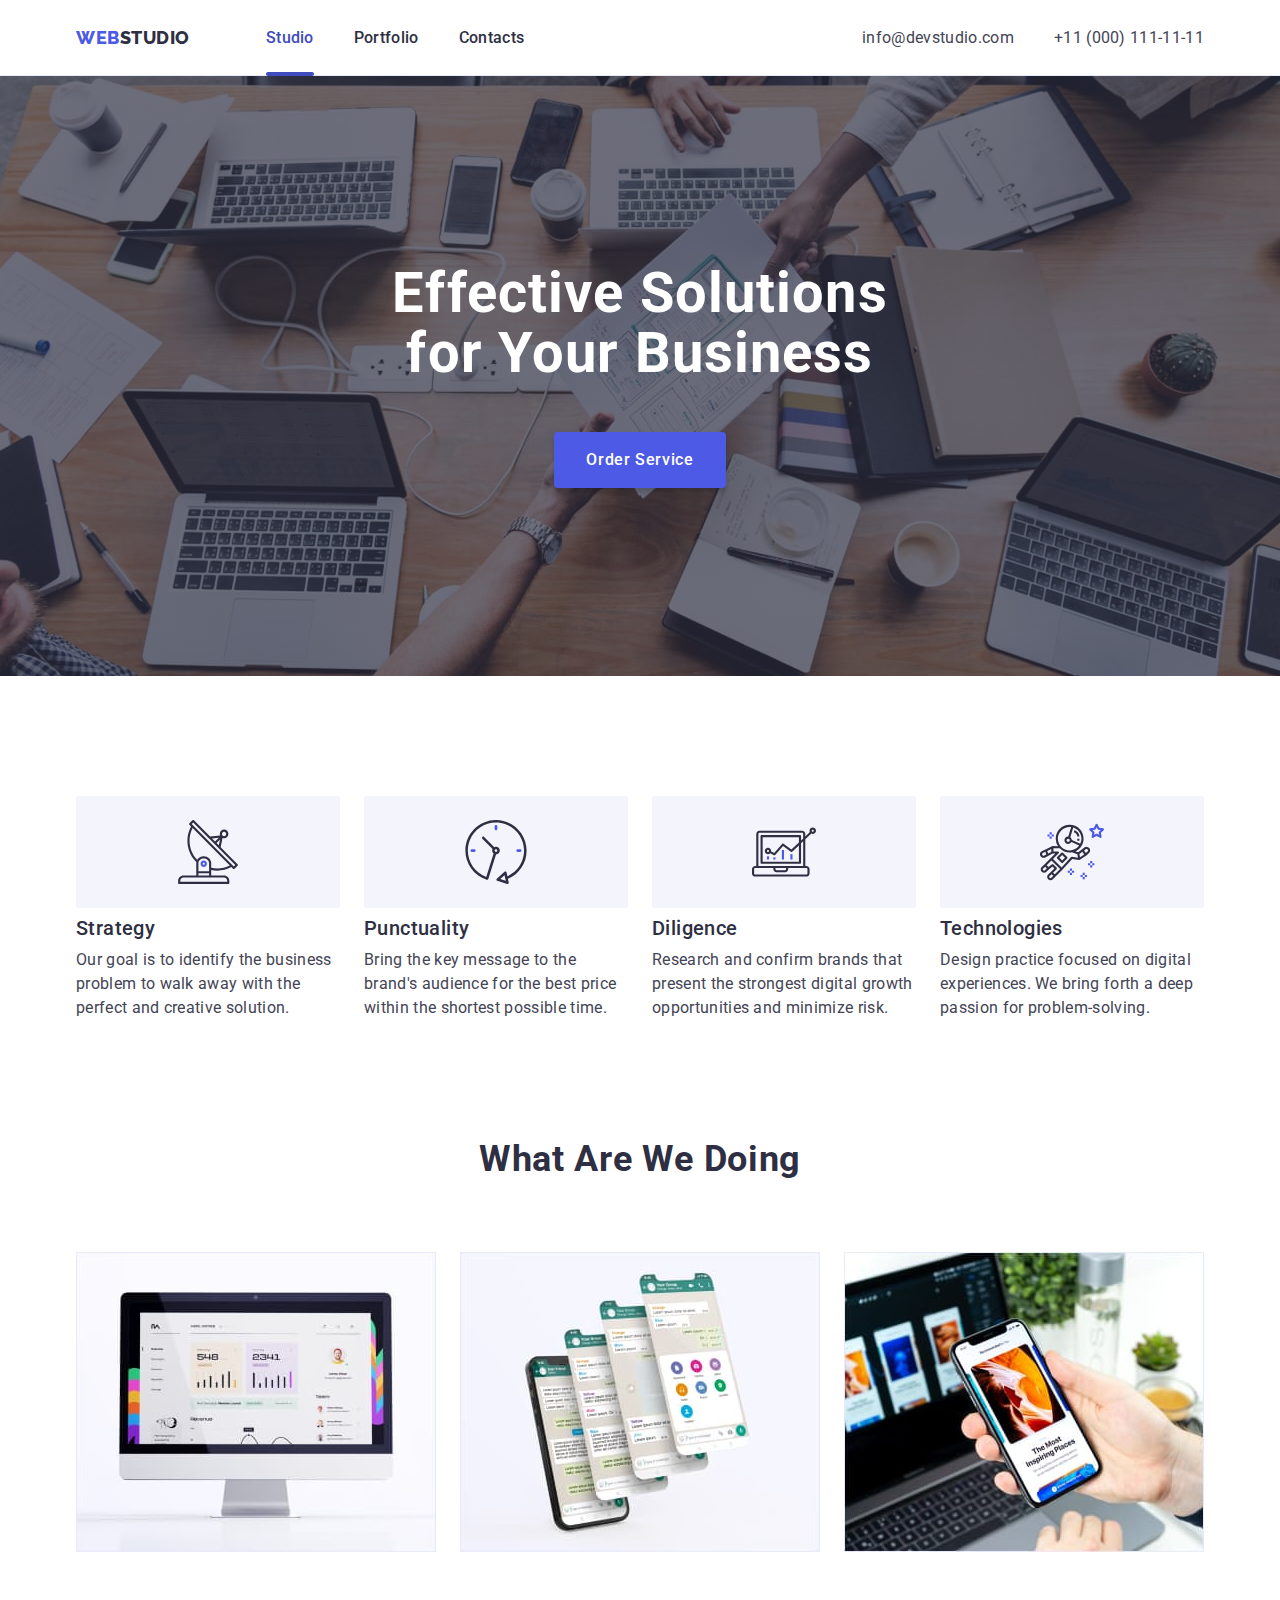
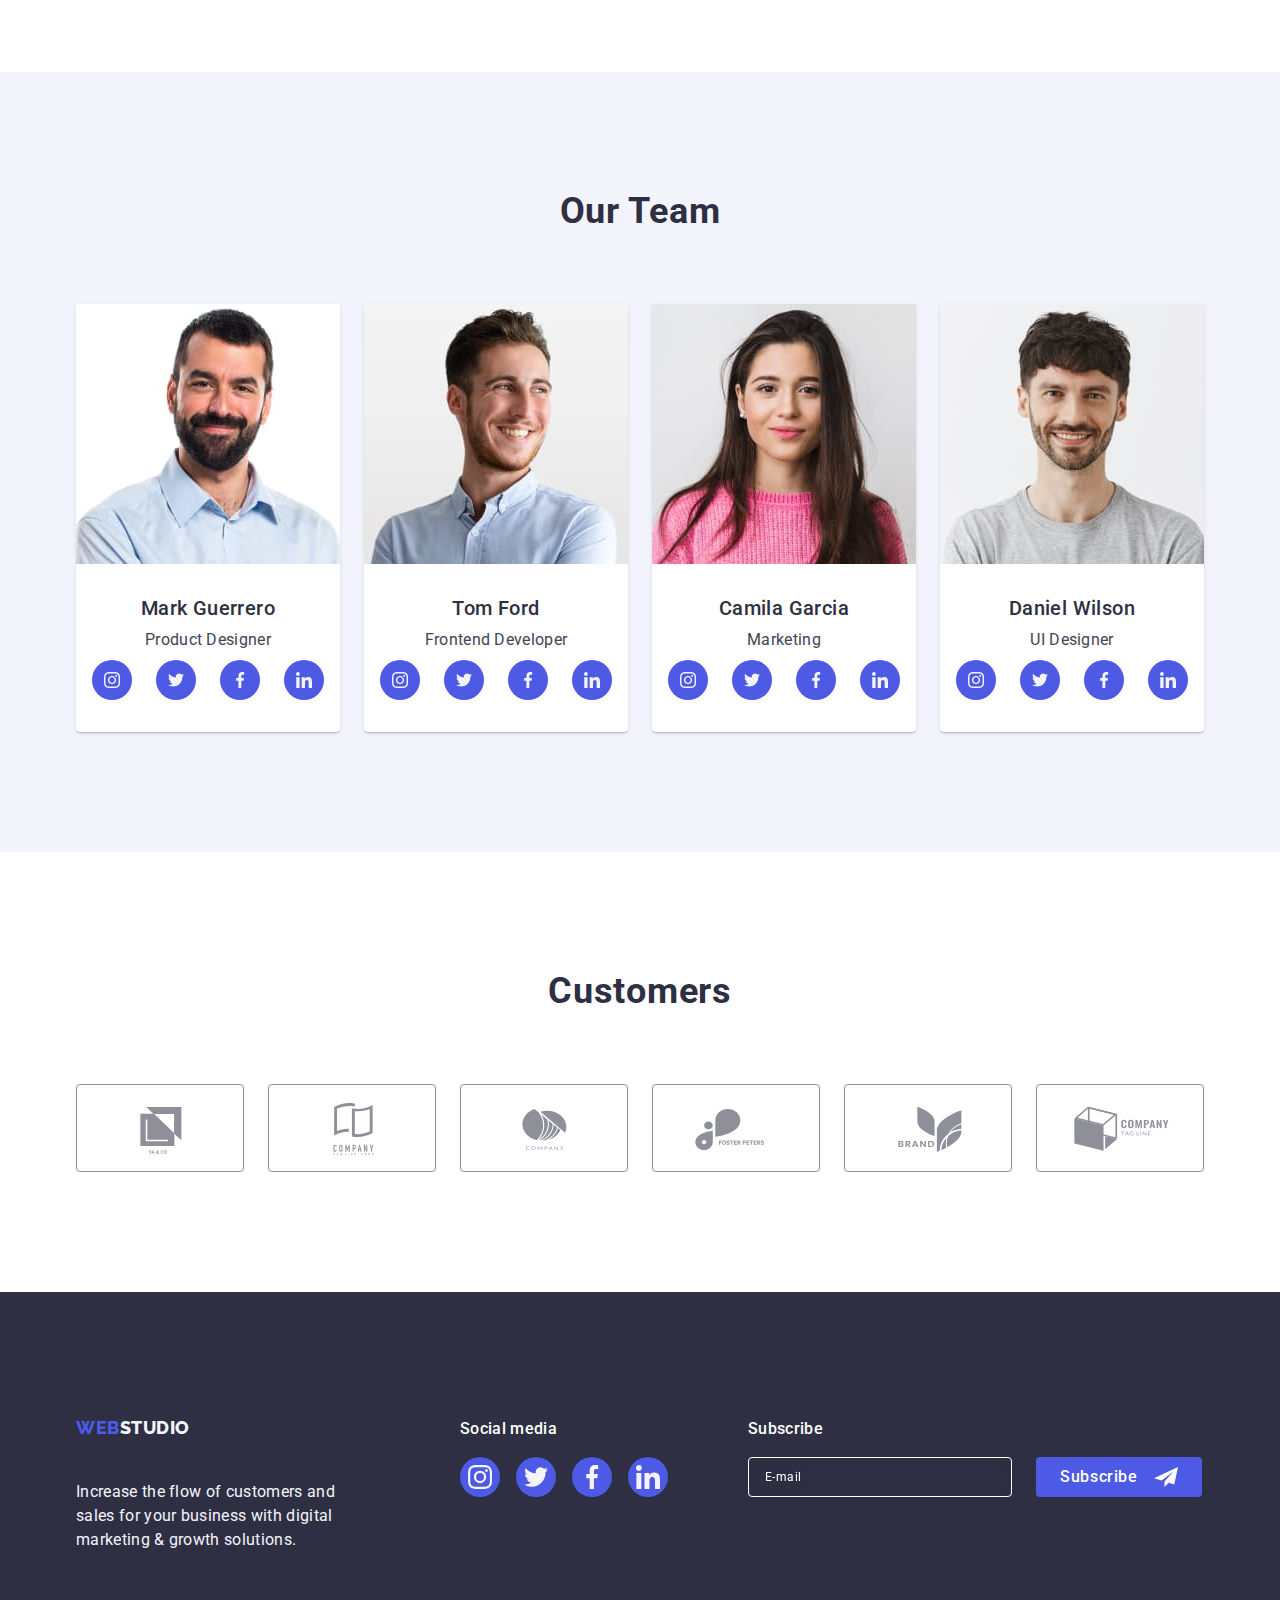
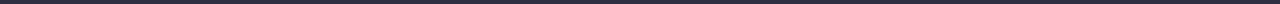
==== commit f2254e5b: "Add files via upload" ====
--- a/index.html
+++ b/index.html
@@ -366,13 +366,15 @@
     <div class="footer-input">
     <p class="text-subscribe">Subscribe</p>
     <form class="form-footer">
-    <label class="footer-label"></label>
+    <label class="footer-label">
     <input type="email" name="footer-email" class="footer-form-input"
     placeholder="E-mail">
+    </label>
     <button type="submit" class="footer-form-submit">Subscribe
       <svg class="icon-frame" width="24" height="24"><use href="./images/icons.svg#icon-frame"></use>
       </svg>
     </button>
+    
     
     </form>
     </div>
@@ -400,7 +402,7 @@
               <svg class="icon-modal" width="18" height="24"><use href="./images/icons.svg#icon-person-black"></use>
               </svg>
             </div>
-            </div>
+        </div>
 
            
             <div class="modal-label">
@@ -416,7 +418,7 @@
                  <svg class="icon-modal" width="18" height="24"><use href="./images/icons.svg#icon-phone-black"></use>
                  </svg>
               </div>
-              </div>
+            </div>
 
              
               <div class="modal-label">
@@ -429,7 +431,7 @@
                   id="user-email">
                   <svg class="icon-modal" width="18" height="24"><use href="./images/icons.svg#icon-email-black"></use>
                   </svg>
-              </div>
+                  </div>
               </div>
 
               <div class="modal-comment">
@@ -442,8 +444,8 @@
                 placeholder="Text input"></textarea>
                </label>
               </div>
-       <div class="modal-privasy">
-
+
+      <div class="modal-privasy">
        <input  id="user-privacy"
         type="checkbox"
         name="user-privacy"
--- a/css/styles.css
+++ b/css/styles.css
@@ -507,9 +507,9 @@
     color:var(--white-color);
     margin-bottom: 16px;
     }
-    /*.footer-input{
+    .footer-input{
         margin-left: 80px;
-    }*/
+    }
     
     .footer-form-input{
         width: 264px;
@@ -813,7 +813,7 @@
         margin-bottom: 16px;
     }
 
-    .modal-form-message{
+    /*.modal-form-message{
         resize: none;
         width: 100%;
         height: 120px;
@@ -832,9 +832,9 @@
     line-height: 1.17;
     letter-spacing: 0.04em;
     color: rgba(46, 47, 66, 0.4);
-    }
-
-/* .modal-form-message{
+    }*/
+
+    .modal-form-message{
         resize: none;
         width: 100%;
         height: 120px;
@@ -851,7 +851,7 @@
         resize: none;
         transition: border-color 250ms cubic-bezier(0.4, 0, 0.2, 1);
        
-    } */
+    } 
 
 
     .modal-form-message:focus{
@@ -860,13 +860,9 @@
     }
 
         .modal-form-check-desk{
-            display: flex;
             align-items: center;
         }
 
-        .modal-privasy{
-            margin-bottom: 24px;
-        }
 
     .modal-form-check-desk .modal-icon{
         width: 16px;
@@ -884,10 +880,10 @@
     }
     .modal-form-check:checked + .modal-form-check-desk .modal-icon{
         background-color: var(--pressed-state);
-        border: 1px solid var(--pressed-state);
+        border: none;
         fill: var(--background-light);
     }
-
+    /*border: 1px solid var(--pressed-state);*/
 
     .modal-form-check-desk{
         display: flex;
